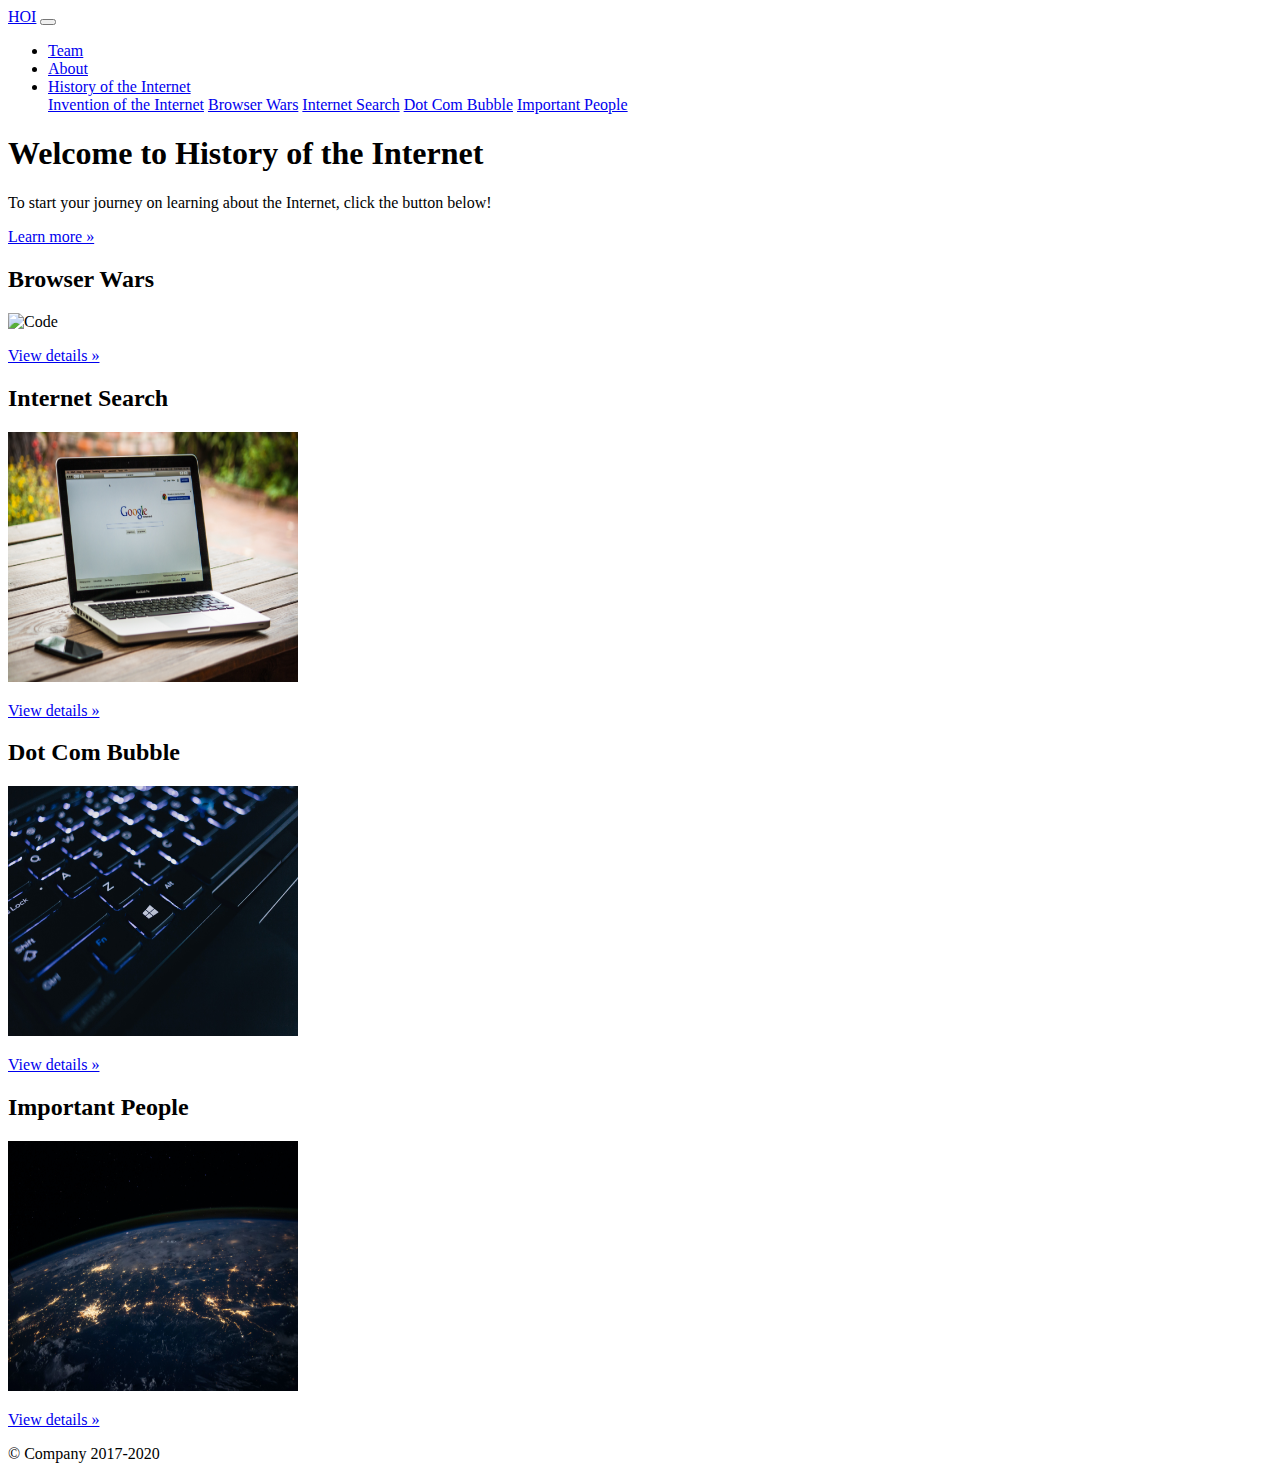
==== index.html @ 081c410a "Task: Finished adding text to the invention page." ====
<!DOCTYPE html>
<html lang="en">
<head>
    <meta charset="UTF-8">
    <meta name="viewport" content="width=device-width, initial-scale=1, shrink-to-fit=no">

    <title>History of Internet</title>
    <link href="https://getbootstrap.com/docs/4.5/dist/css/bootstrap.min.css" rel="stylesheet" integrity="sha384-JcKb8q3iqJ61gNV9KGb8thSsNjpSL0n8PARn9HuZOnIxN0hoP+VmmDGMN5t9UJ0Z" crossorigin="anonymous">

    <style>
        .bd-placeholder-img {
            font-size: 1.125rem;
            text-anchor: middle;
            -webkit-user-select: none;
            -moz-user-select: none;
            -ms-user-select: none;
            user-select: none;
        }

        @media (min-width: 768px) {
            .bd-placeholder-img-lg {
                font-size: 3.5rem;
            }
        }
    </style>
    <!-- Custom styles for this template -->
    <!link href="jumbotron.css" rel="stylesheet">
</head>
<nav class="navbar navbar-expand-md navbar-dark fixed-top bg-dark">
    <a class="navbar-brand" href="index.html">HOI</a>
    <button class="navbar-toggler" type="button" data-toggle="collapse" data-target="#navbarsExampleDefault" aria-controls="navbarsExampleDefault" aria-expanded="false" aria-label="Toggle navigation">
        <span class="navbar-toggler-icon"></span>
    </button>

    <div class="collapse navbar-collapse" id="navbarsExampleDefault">
        <ul class="navbar-nav mr-auto">
            <li class="nav-item">
                <a class="nav-link" href="team.html">Team</a>
            </li>
            <li class="nav-item">
                <a class="nav-link" href="about.html">About</a>
            </li>
            <li class="nav-item dropdown">
                <a class="nav-link dropdown-toggle" href="#" id="dropdown01" data-toggle="dropdown" aria-haspopup="true" aria-expanded="false">History of the Internet</a>
                <div class="dropdown-menu" aria-labelledby="dropdown01">
                    <a class="dropdown-item" href="invention.html">Invention of the Internet</a>
                    <a class="dropdown-item" href="browser.html">Browser Wars</a>
                    <a class="dropdown-item" href="search.html">Internet Search</a>
                    <a class="dropdown-item" href="dot-com.html">Dot Com Bubble</a>
                    <a class="dropdown-item" href="people.html">Important People</a>
                </div>
            </li>
        </ul>
    </div>
</nav>

<main role="main">

    <!-- Main jumbotron for a primary marketing message or call to action -->
    <div class="jumbotron">
        <div class="container">
            <h1 class="display-3">Welcome to History of the Internet</h1>
            <p>To start your journey on learning about the Internet, click the button below!</p>
            <p><a class="btn btn-primary btn-lg" href="#" role="button">Learn more &raquo;</a></p>
        </div>
    </div>

    <div class="container">
        <!img src="keyboard-img.jpg" alt="Glowing Keyboard" style="width:265px;height:300px;">

        <div class="row">
            <div class="col-md-4">
                <h2>Browser Wars</h2>
                <img src="images/matrix-img.jpg" alt="Code" style="width:290px;height:250px;">
                <p><a class="btn btn-secondary" href="#" role="button">View details &raquo;</a></p>
            </div>
            <div class="col-md-4">
                <h2>Internet Search</h2>
                <img src="images/browser-img.jpg" alt="Google search" style="width:290px;height:250px;">
                <p><a class="btn btn-secondary" href="#" role="button">View details &raquo;</a></p>
            </div>
            <div class="col-md-4">
                <h2>Dot Com Bubble</h2>
                <img src="images/keyboard-img.jpg" alt="Glowing Keyboard" style="width:290px;height:250px;">
                <p><a class="btn btn-secondary" href="#" role="button">View details &raquo;</a></p>
            </div>
            <div class="col-md-4">
                <h2>Important People</h2>
                <img src="images/people-img.jpg" alt="People" style="width:290px;height:250px;">
                <p><a class="btn btn-secondary" href="#" role="button">View details &raquo;</a></p>
            </div>
    </div>
    </div>
</main>

<footer class="container">
    <p>&copy; Company 2017-2020</p>
</footer>

<script src="https://code.jquery.com/jquery-3.5.1.slim.min.js" integrity="sha384-DfXdz2htPH0lsSSs5nCTpuj/zy4C+OGpamoFVy38MVBnE+IbbVYUew+OrCXaRkfj" crossorigin="anonymous"></script>
<script src="https://getbootstrap.com/docs/4.5/dist/js/bootstrap.bundle.min.js" integrity="sha384-LtrjvnR4Twt/qOuYxE721u19sVFLVSA4hf/rRt6PrZTmiPltdZcI7q7PXQBYTKyf" crossorigin="anonymous"></script>

</body>
</html>
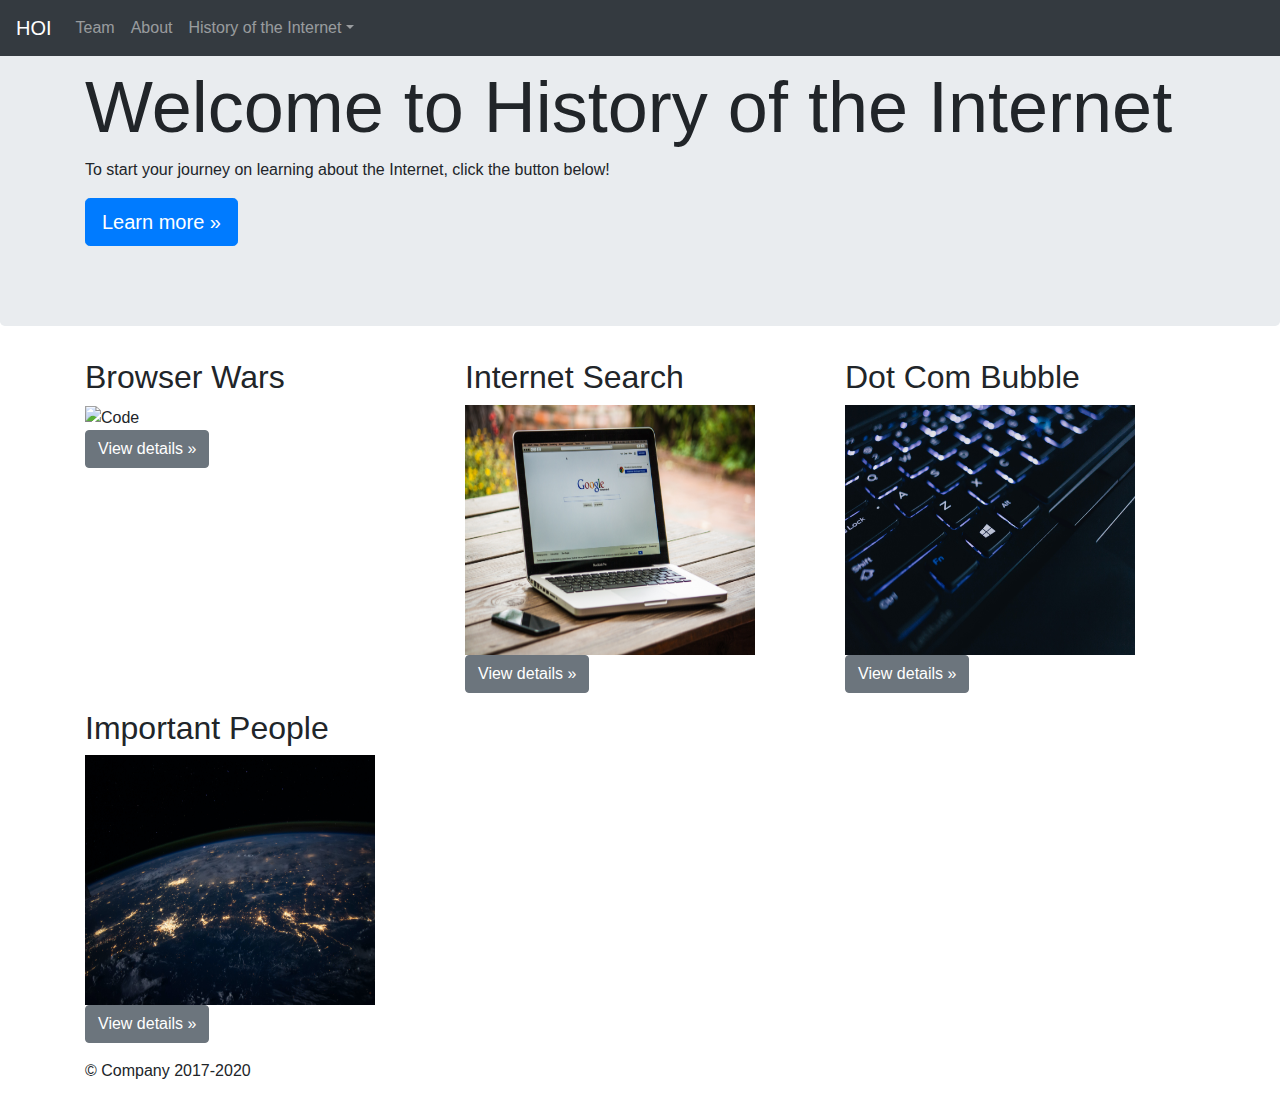
==== commit 40d4ee7b: "Task: Updated all pages with css and js links&script" ====
--- a/index.html
+++ b/index.html
@@ -5,8 +5,10 @@
     <meta name="viewport" content="width=device-width, initial-scale=1, shrink-to-fit=no">
 
     <title>History of Internet</title>
-    <link href="https://getbootstrap.com/docs/4.5/dist/css/bootstrap.min.css" rel="stylesheet" integrity="sha384-JcKb8q3iqJ61gNV9KGb8thSsNjpSL0n8PARn9HuZOnIxN0hoP+VmmDGMN5t9UJ0Z" crossorigin="anonymous">
+    <link href="css/bootstrap.css" rel="stylesheet">
 
+    <!--  <link href="https://getbootstrap.com/docs/4.5/dist/css/bootstrap.min.css" rel="stylesheet" integrity="sha384-JcKb8q3iqJ61gNV9KGb8thSsNjpSL0n8PARn9HuZOnIxN0hoP+VmmDGMN5t9UJ0Z" crossorigin="anonymous">
+      -->
     <style>
         .bd-placeholder-img {
             font-size: 1.125rem;
@@ -54,40 +56,39 @@
     </div>
 </nav>
 
+
 <main role="main">
 
-    <!-- Main jumbotron for a primary marketing message or call to action -->
     <div class="jumbotron">
         <div class="container">
             <h1 class="display-3">Welcome to History of the Internet</h1>
             <p>To start your journey on learning about the Internet, click the button below!</p>
-            <p><a class="btn btn-primary btn-lg" href="#" role="button">Learn more &raquo;</a></p>
+            <p><a class="btn btn-primary btn-lg" href="invention.html" role="button">Learn more &raquo;</a></p>
         </div>
     </div>
 
     <div class="container">
-        <!img src="keyboard-img.jpg" alt="Glowing Keyboard" style="width:265px;height:300px;">
 
         <div class="row">
             <div class="col-md-4">
                 <h2>Browser Wars</h2>
                 <img src="images/matrix-img.jpg" alt="Code" style="width:290px;height:250px;">
-                <p><a class="btn btn-secondary" href="#" role="button">View details &raquo;</a></p>
+                <p><a class="btn btn-secondary" href="browser.html" role="button">View details &raquo;</a></p>
             </div>
             <div class="col-md-4">
                 <h2>Internet Search</h2>
                 <img src="images/browser-img.jpg" alt="Google search" style="width:290px;height:250px;">
-                <p><a class="btn btn-secondary" href="#" role="button">View details &raquo;</a></p>
+                <p><a class="btn btn-secondary" href="search.html" role="button">View details &raquo;</a></p>
             </div>
             <div class="col-md-4">
                 <h2>Dot Com Bubble</h2>
                 <img src="images/keyboard-img.jpg" alt="Glowing Keyboard" style="width:290px;height:250px;">
-                <p><a class="btn btn-secondary" href="#" role="button">View details &raquo;</a></p>
+                <p><a class="btn btn-secondary" href="dot-com.html" role="button">View details &raquo;</a></p>
             </div>
             <div class="col-md-4">
                 <h2>Important People</h2>
                 <img src="images/people-img.jpg" alt="People" style="width:290px;height:250px;">
-                <p><a class="btn btn-secondary" href="#" role="button">View details &raquo;</a></p>
+                <p><a class="btn btn-secondary" href="people.html" role="button">View details &raquo;</a></p>
             </div>
     </div>
     </div>
@@ -96,9 +97,20 @@
 <footer class="container">
     <p>&copy; Company 2017-2020</p>
 </footer>
-
+<!--
 <script src="https://code.jquery.com/jquery-3.5.1.slim.min.js" integrity="sha384-DfXdz2htPH0lsSSs5nCTpuj/zy4C+OGpamoFVy38MVBnE+IbbVYUew+OrCXaRkfj" crossorigin="anonymous"></script>
 <script src="https://getbootstrap.com/docs/4.5/dist/js/bootstrap.bundle.min.js" integrity="sha384-LtrjvnR4Twt/qOuYxE721u19sVFLVSA4hf/rRt6PrZTmiPltdZcI7q7PXQBYTKyf" crossorigin="anonymous"></script>
+-->
+
+<!-- jQuery (necessary for Bootstrap's JavaScript plugins) -->
+<script src="js/jquery-3.3.1.min.js"></script>
+<!-- Include all compiled plugins (below), or include individual files as needed -->
+<script src="js/bootstrap.bundle.js"></script>
+<script src="js/bootstrap.js"></script>
+<script src="js/bootstrap-4.3.1.js"></script>
+<script src="js/bootstrap.bundle.min.js"></script>
+<script src="js/popper.min.js"></script>
+
 
 </body>
 </html>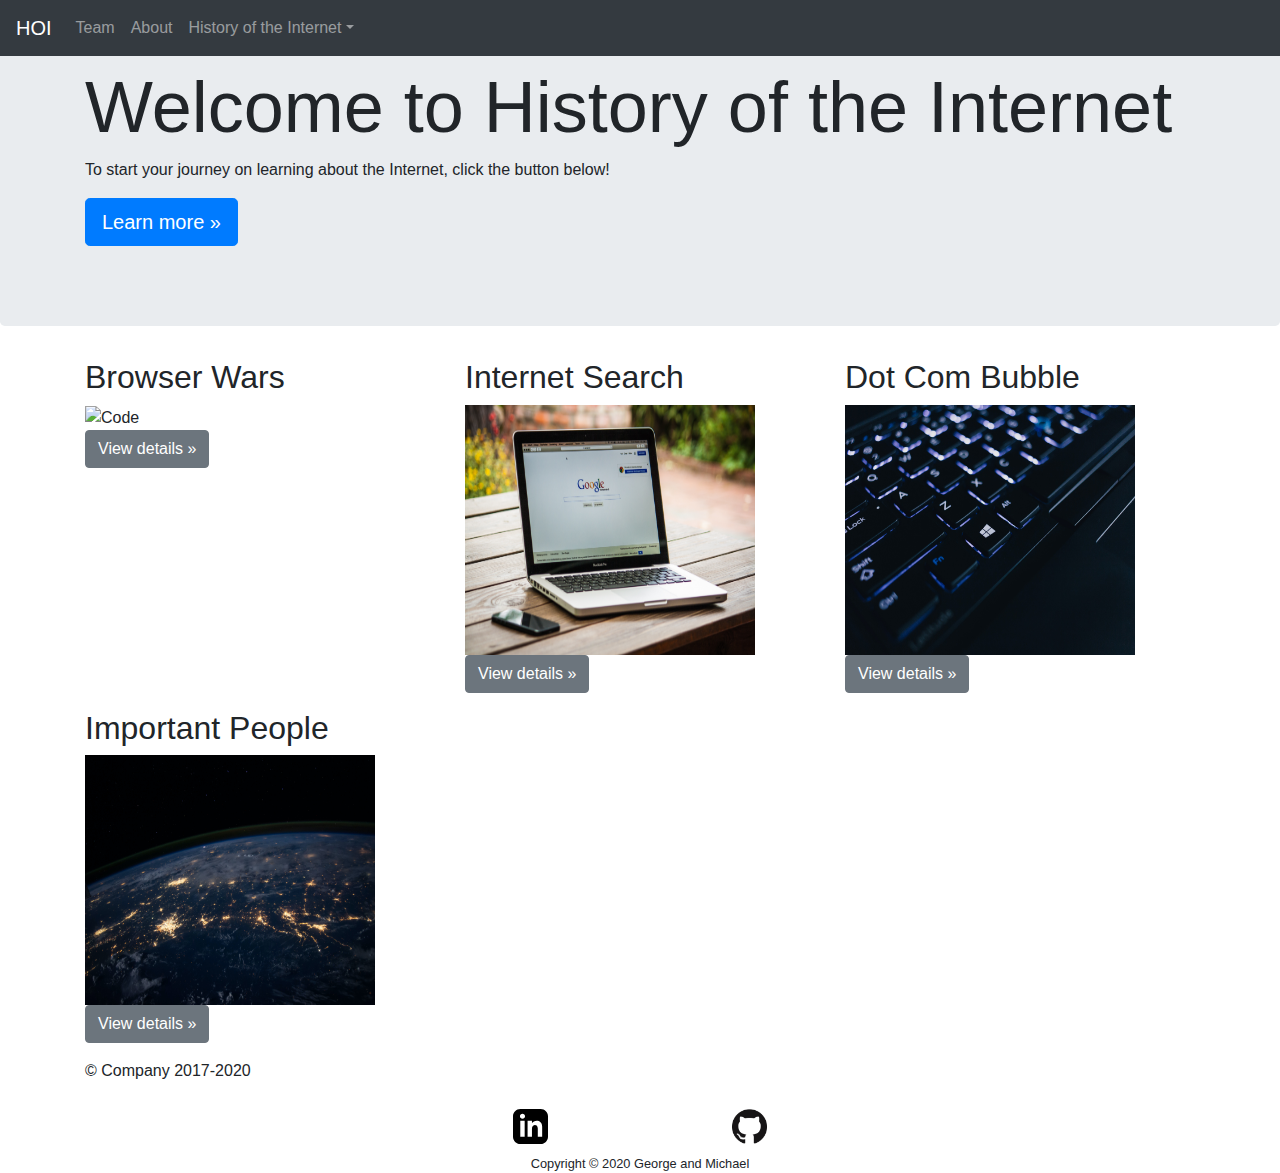
==== commit 6ac6c7af: "Task: Editing a browser wars content page" ====
--- a/index.html
+++ b/index.html
@@ -3,6 +3,7 @@
 <head>
     <meta charset="UTF-8">
     <meta name="viewport" content="width=device-width, initial-scale=1, shrink-to-fit=no">
+    <link rel="icon" type="image/x-icon" href="images/favicon-32x32.png"/>
 
     <title>History of Internet</title>
     <link href="css/bootstrap.css" rel="stylesheet">
@@ -113,4 +114,12 @@
 
 
 </body>
+
+<footer class="links">
+    <div class="row justify-content-center" style="padding: 10px 0">
+        <div class="col-2 d-flex justify-content-center"><a href="https://www.linkedin.com/in/george-varghese-abb195123/"><img src="images/iconmonstr-linkedin-3.svg" alt="LinkedIn Icon" height="35px"></a></div>
+        <div class="col-2 d-flex justify-content-center"><a href="https://github.com/georgevarghese48"><img src="images/GitHub-Mark-120px-plus.png" alt="GitHub Icon" height="35px"></a></div>
+    </div>
+    <div class="row justify-content-center"><small>Copyright &copy 2020 George and Michael</small></div>
+</footer>
 </html>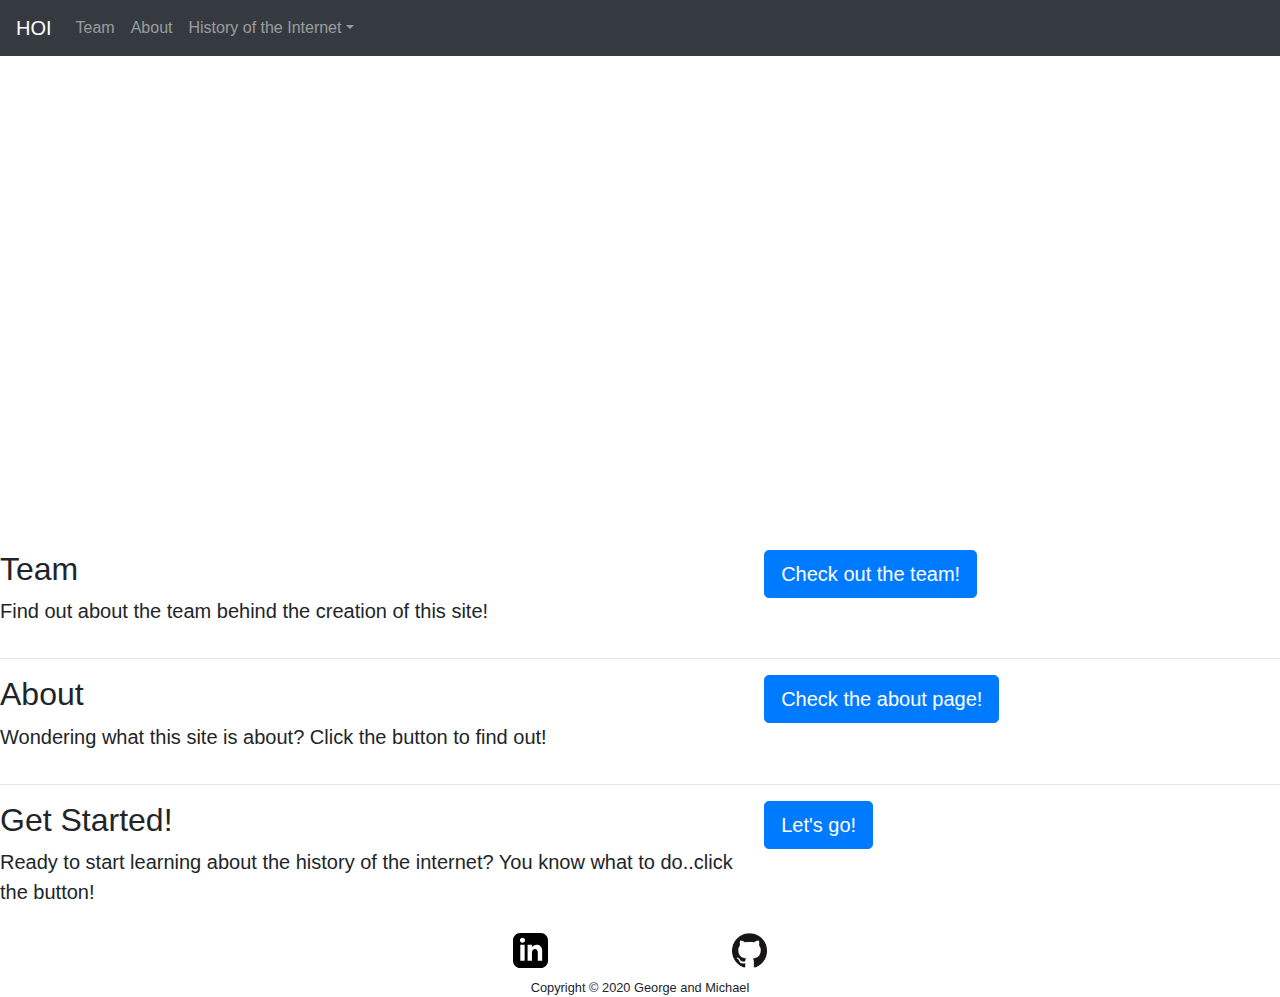
==== commit e5d788d2: "Task: Updated index and team page" ====
--- a/index.html
+++ b/index.html
@@ -4,12 +4,11 @@
     <meta charset="UTF-8">
     <meta name="viewport" content="width=device-width, initial-scale=1, shrink-to-fit=no">
     <link rel="icon" type="image/x-icon" href="images/favicon-32x32.png"/>
+    <link href="css/bootstrap.css" rel="stylesheet">
+    <link rel="canonical" href="https://cdnjs.cloudflare.com/ajax/libs/flickity/1.0.0/flickity.css"/>
 
     <title>History of Internet</title>
-    <link href="css/bootstrap.css" rel="stylesheet">
 
-    <!--  <link href="https://getbootstrap.com/docs/4.5/dist/css/bootstrap.min.css" rel="stylesheet" integrity="sha384-JcKb8q3iqJ61gNV9KGb8thSsNjpSL0n8PARn9HuZOnIxN0hoP+VmmDGMN5t9UJ0Z" crossorigin="anonymous">
-      -->
     <style>
         .bd-placeholder-img {
             font-size: 1.125rem;
@@ -25,10 +24,14 @@
                 font-size: 3.5rem;
             }
         }
+
+        .carousel-inner > .item > img {
+            width:640px;
+            height:360px;
+        }
     </style>
-    <!-- Custom styles for this template -->
-    <!link href="jumbotron.css" rel="stylesheet">
 </head>
+
 <nav class="navbar navbar-expand-md navbar-dark fixed-top bg-dark">
     <a class="navbar-brand" href="index.html">HOI</a>
     <button class="navbar-toggler" type="button" data-toggle="collapse" data-target="#navbarsExampleDefault" aria-controls="navbarsExampleDefault" aria-expanded="false" aria-label="Toggle navigation">
@@ -57,63 +60,117 @@
     </div>
 </nav>
 
+<body>
+    <main>
 
-<main role="main">
+<div id="carouselExampleIndicators" class="carousel slide" data-ride="carousel">
+    <ol class="carousel-indicators">
+        <li data-target="#carouselExampleIndicators" data-slide-to="0" class="active"></li>
+        <li data-target="#carouselExampleIndicators" data-slide-to="1"></li>
+        <li data-target="#carouselExampleIndicators" data-slide-to="2"></li>
+        <li data-target="#carouselExampleIndicators" data-slide-to="3"></li>
+        <li data-target="#carouselExampleIndicators" data-slide-to="4"></li>
+    </ol>
+    <div class="carousel-inner">
 
-    <div class="jumbotron">
-        <div class="container">
-            <h1 class="display-3">Welcome to History of the Internet</h1>
-            <p>To start your journey on learning about the Internet, click the button below!</p>
-            <p><a class="btn btn-primary btn-lg" href="invention.html" role="button">Learn more &raquo;</a></p>
+        <div class="carousel-item active">
+            <img class="d-block w-100" src="images/leon-seibert-2m71l9fA6mg-unsplash.jpg" alt="First slide" height="550">
+                <div class="container">
+                    <div class="carousel-caption">
+                    <h1>Invention of the Internet</h1>
+                    </div>
+                </div>
         </div>
+
+        <div class="carousel-item">
+            <img class="d-block w-100" src="images/pexels-gladson-xavier-59197.jpg" alt="Second slide" height="550">
+            <div class="container">
+                <div class="carousel-caption">
+                    <h1>Browser Wars</h1>
+                </div>
+            </div>
+        </div>
+
+        <div class="carousel-item">
+            <img class="d-block w-100" src="images/keyboard-img.jpg" alt="Third slide" height="550">
+            <div class="container">
+                <div class="carousel-caption">
+                    <h1>Internet Search</h1>
+                </div>
+            </div>
+        </div>
+
+        <div class="carousel-item">
+            <img class="d-block w-100" src="images/pexels-lorenzo-241544.jpg" alt="Fourth slide" height="550">
+            <div class="container">
+                <div class="carousel-caption">
+                    <h1>Dot Com Bubble</h1>
+                </div>
+            </div>
+        </div>
+
+        <div class="carousel-item">
+            <img class="d-block w-100" src="images/people-img.jpg" alt="Fifth slide" height="550">
+            <div class="container">
+                <div class="carousel-caption">
+                    <h1>Important People</h1>
+                </div>
+            </div>
+        </div>
+
     </div>
+    <a class="carousel-control-prev" href="#carouselExampleIndicators" role="button" data-slide="prev">
+        <span class="carousel-control-prev-icon" aria-hidden="true"></span>
+        <span class="sr-only">Previous</span>
+    </a>
+    <a class="carousel-control-next" href="#carouselExampleIndicators" role="button" data-slide="next">
+        <span class="carousel-control-next-icon" aria-hidden="true"></span>
+        <span class="sr-only">Next</span>
+    </a>
+</div>
 
-    <div class="container">
-
-        <div class="row">
-            <div class="col-md-4">
-                <h2>Browser Wars</h2>
-                <img src="images/matrix-img.jpg" alt="Code" style="width:290px;height:250px;">
-                <p><a class="btn btn-secondary" href="browser.html" role="button">View details &raquo;</a></p>
+        <div class="row featurette">
+            <div class="col-md-7">
+                <h2 class="featurette-heading">Team</h2>
+                <p class="lead">
+                    Find out about the team behind the creation of this site!
+                </p>
             </div>
             <div class="col-md-4">
-                <h2>Internet Search</h2>
-                <img src="images/browser-img.jpg" alt="Google search" style="width:290px;height:250px;">
-                <p><a class="btn btn-secondary" href="search.html" role="button">View details &raquo;</a></p>
+                <p><a class="btn btn-lg btn-primary" href="team.html" role="button">Check out the team!</a></p>
             </div>
-            <div class="col-md-4">
-                <h2>Dot Com Bubble</h2>
-                <img src="images/keyboard-img.jpg" alt="Glowing Keyboard" style="width:290px;height:250px;">
-                <p><a class="btn btn-secondary" href="dot-com.html" role="button">View details &raquo;</a></p>
+        </div>
+
+        <hr class="featurette-divider">
+
+        <div class="row featurette">
+            <div class="col-md-7">
+                <h2 class="featurette-heading">About</h2>
+                <p class="lead">
+                    Wondering what this site is about? Click the button to find out!
+                </p>
             </div>
-            <div class="col-md-4">
-                <h2>Important People</h2>
-                <img src="images/people-img.jpg" alt="People" style="width:290px;height:250px;">
-                <p><a class="btn btn-secondary" href="people.html" role="button">View details &raquo;</a></p>
+            <div class="col-md-5">
+                <p><a class="btn btn-lg btn-primary" href="about.html" role="button">Check the about page!</a></p>
             </div>
-    </div>
-    </div>
-</main>
+        </div>
 
-<footer class="container">
-    <p>&copy; Company 2017-2020</p>
-</footer>
-<!--
-<script src="https://code.jquery.com/jquery-3.5.1.slim.min.js" integrity="sha384-DfXdz2htPH0lsSSs5nCTpuj/zy4C+OGpamoFVy38MVBnE+IbbVYUew+OrCXaRkfj" crossorigin="anonymous"></script>
-<script src="https://getbootstrap.com/docs/4.5/dist/js/bootstrap.bundle.min.js" integrity="sha384-LtrjvnR4Twt/qOuYxE721u19sVFLVSA4hf/rRt6PrZTmiPltdZcI7q7PXQBYTKyf" crossorigin="anonymous"></script>
--->
+        <hr class="featurette-divider">
 
-<!-- jQuery (necessary for Bootstrap's JavaScript plugins) -->
-<script src="js/jquery-3.3.1.min.js"></script>
-<!-- Include all compiled plugins (below), or include individual files as needed -->
-<script src="js/bootstrap.bundle.js"></script>
-<script src="js/bootstrap.js"></script>
-<script src="js/bootstrap-4.3.1.js"></script>
-<script src="js/bootstrap.bundle.min.js"></script>
-<script src="js/popper.min.js"></script>
+        <div class="row featurette">
+            <div class="col-md-7">
+                <h2 class="featurette-heading">Get Started!</h2>
+                <p class="lead">
+                    Ready to start learning about the history of the internet?
+                    You know what to do..click the button!
+                </p>
+            </div>
+            <div class="col-md-5">
+                <p><a class="btn btn-lg btn-primary" href="invention.html" role="button">Let's go!</a></p>
+            </div>
+        </div>
 
-
-</body>
+    </main>
 
 <footer class="links">
     <div class="row justify-content-center" style="padding: 10px 0">
@@ -122,4 +179,15 @@
     </div>
     <div class="row justify-content-center"><small>Copyright &copy 2020 George and Michael</small></div>
 </footer>
+
+    <!-- jQuery (necessary for Bootstrap's JavaScript plugins) -->
+    <script src="js/jquery-3.3.1.min.js"></script>
+    <!-- Include all compiled plugins (below), or include individual files as needed -->
+    <script src="js/bootstrap.bundle.js"></script>
+    <script src="js/bootstrap.js"></script>
+    <script src="js/bootstrap-4.3.1.js"></script>
+    <script src="js/bootstrap.bundle.min.js"></script>
+    <script src="js/popper.min.js"></script>
+
+</body>
 </html>